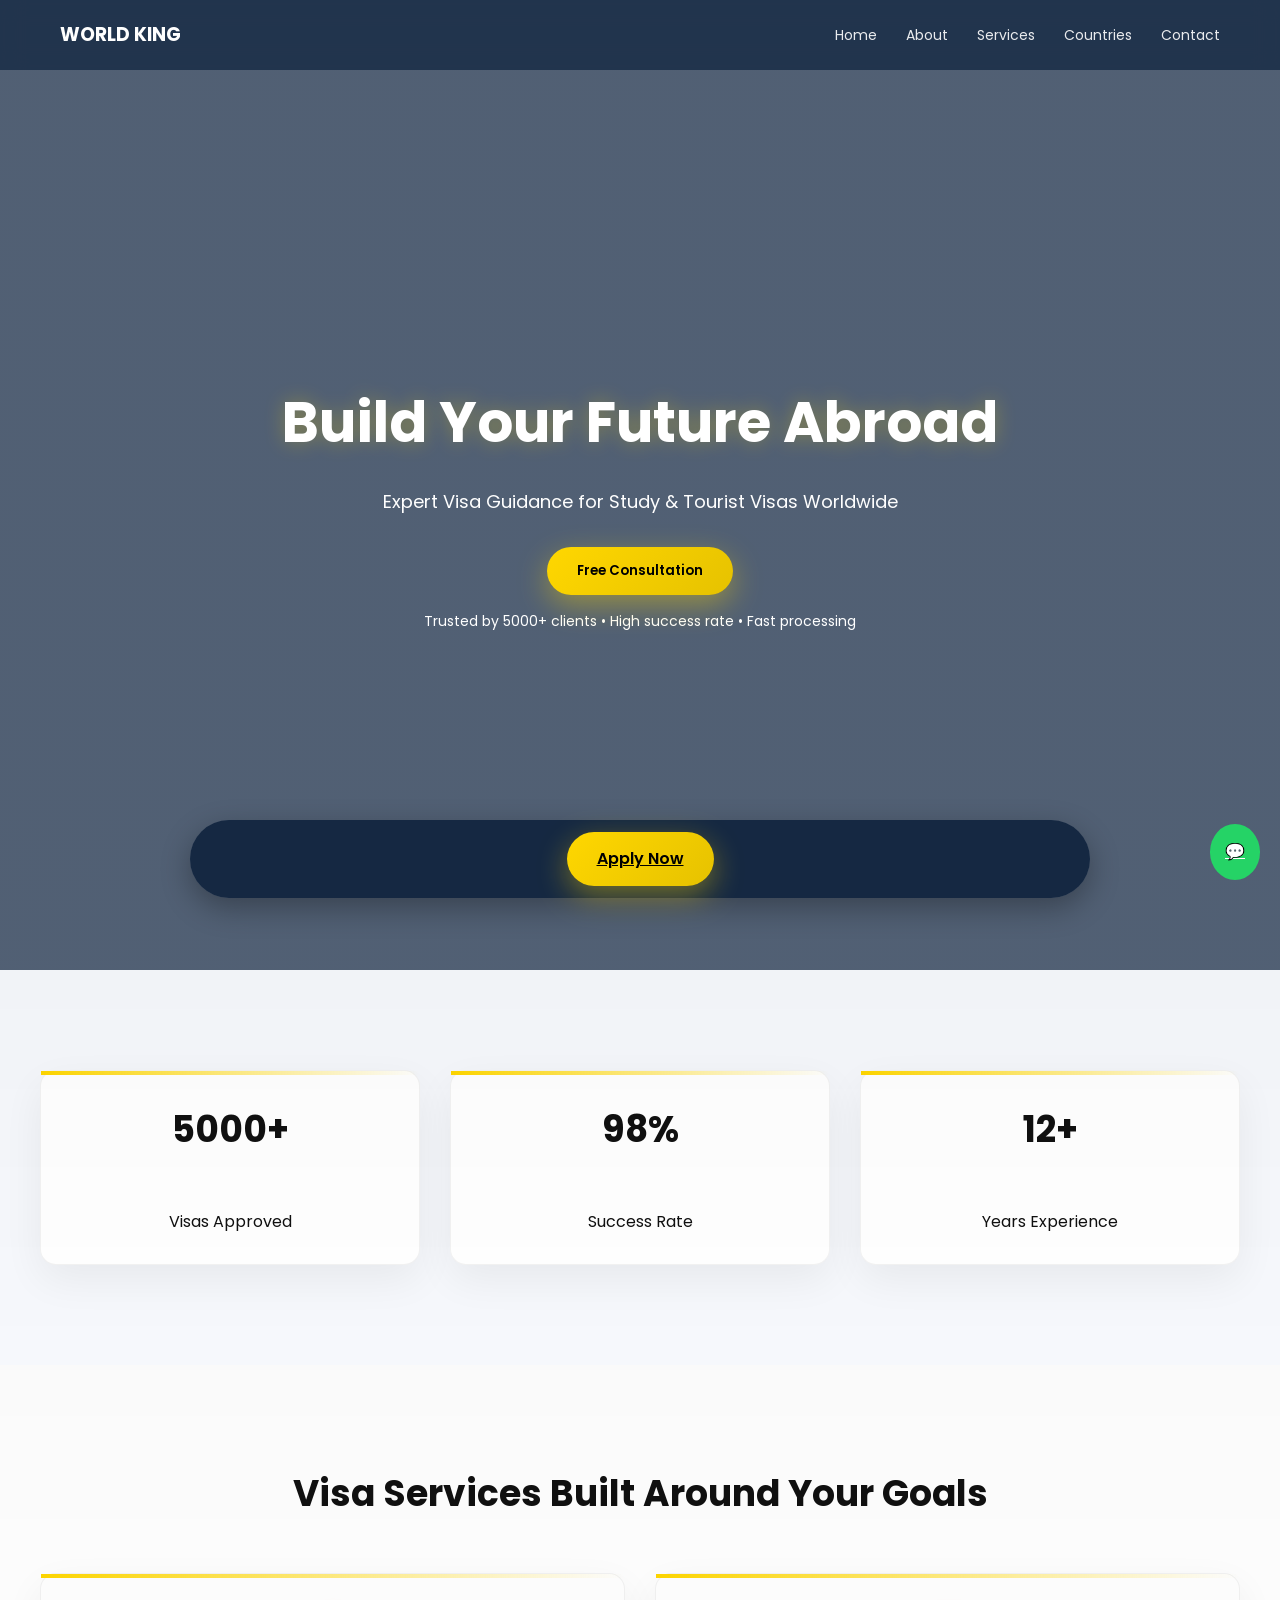
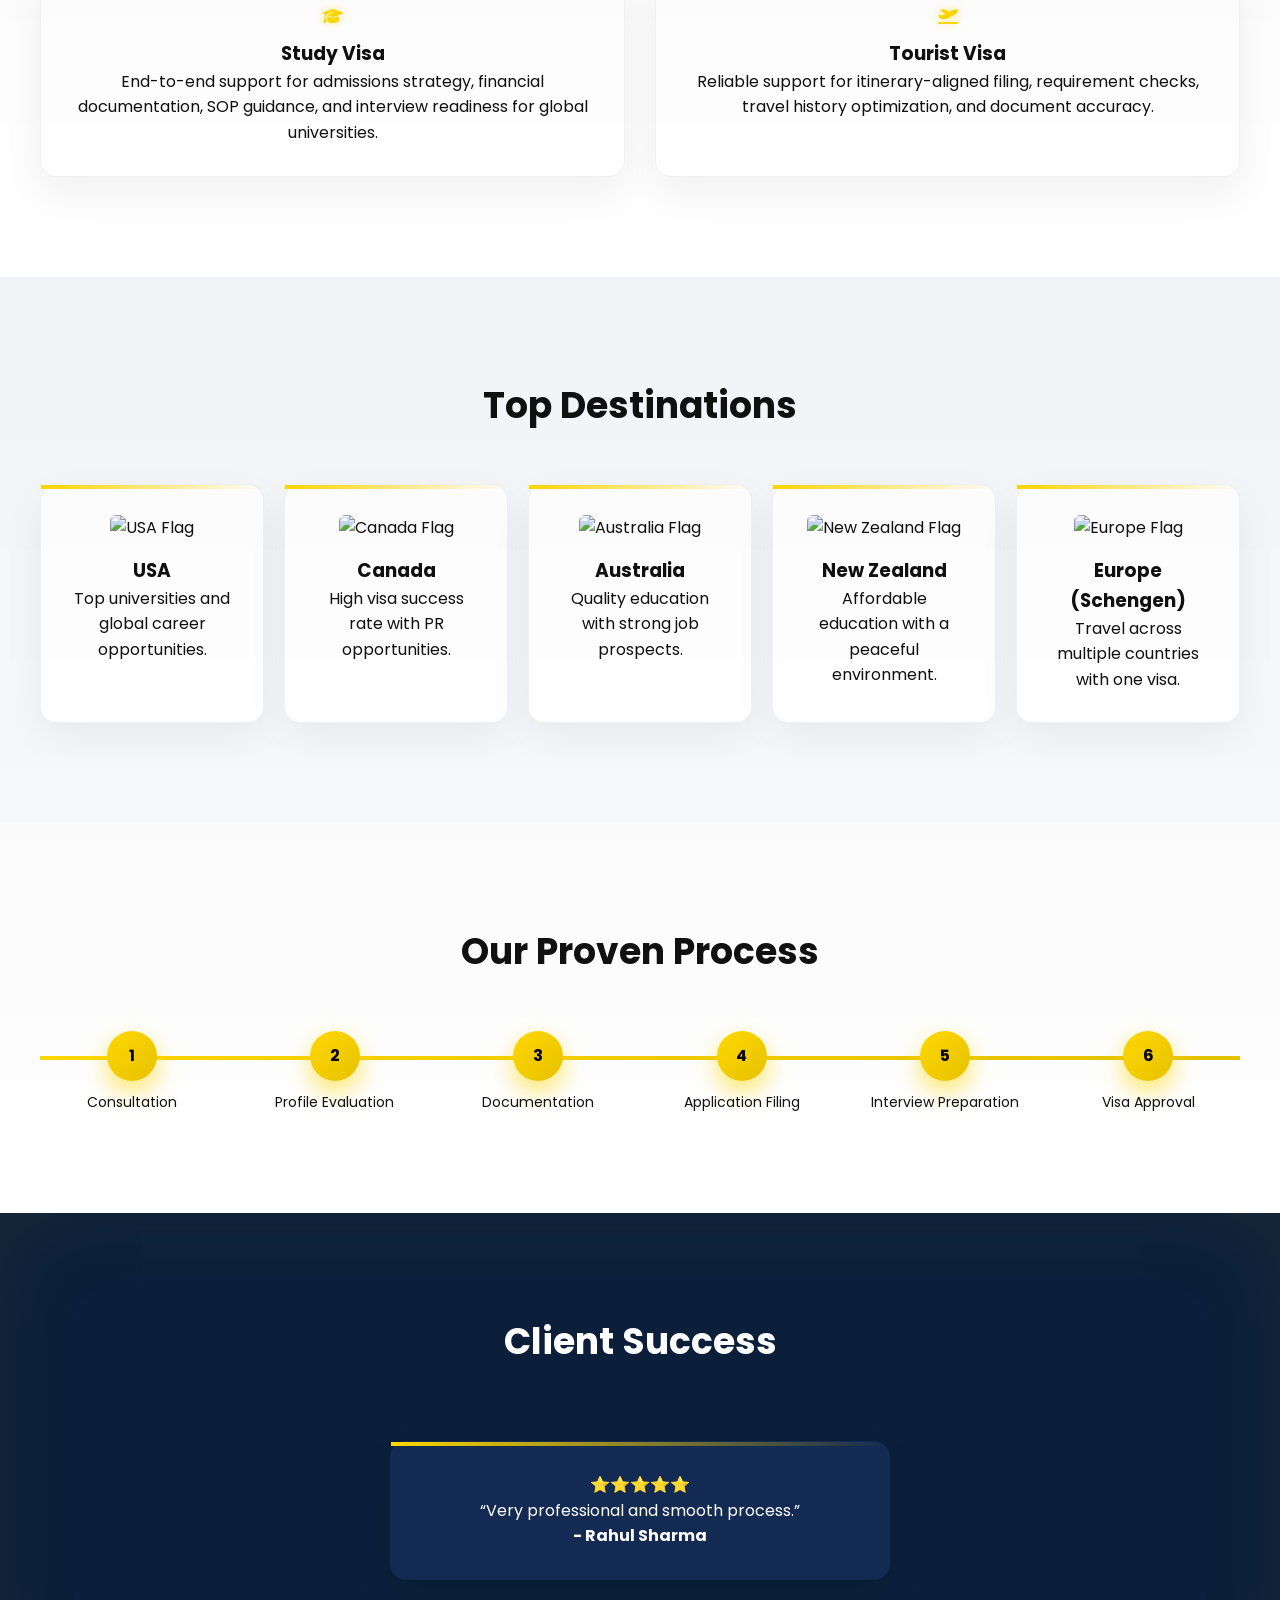
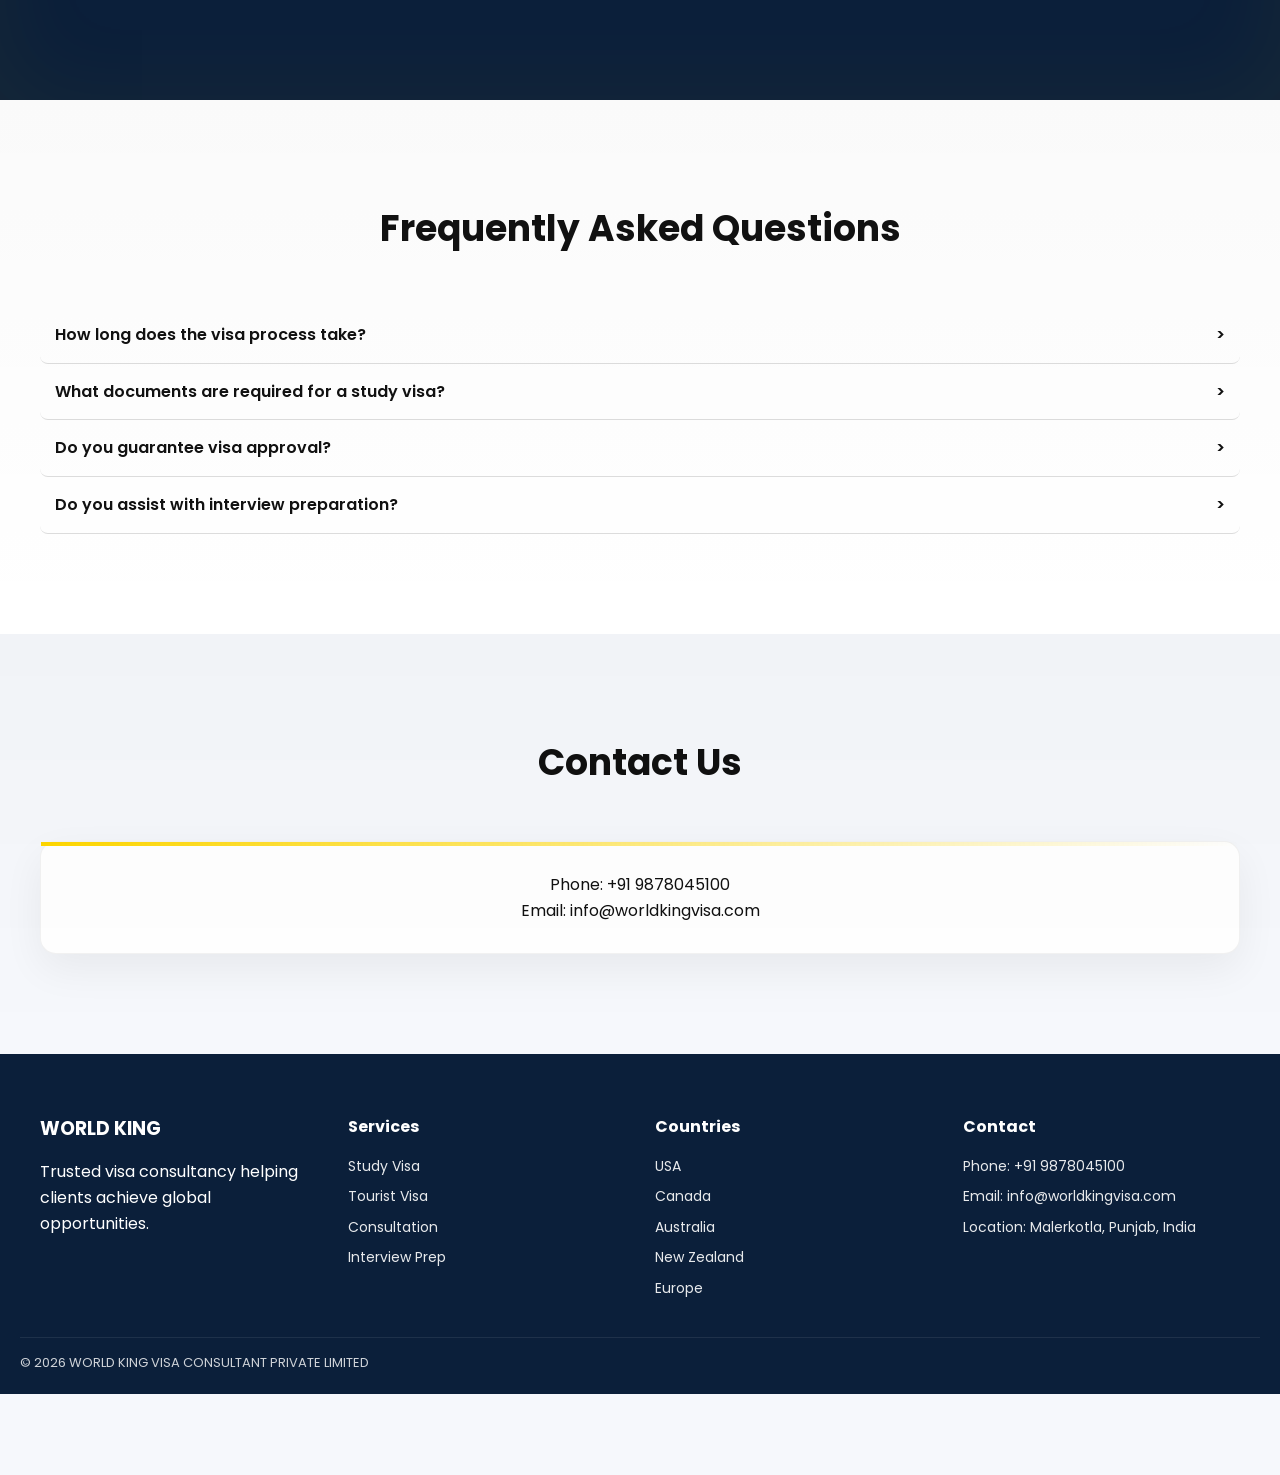
==== visa-website/index.html @ 7c124c4a "Add files via upload" ====
<!DOCTYPE html>
<html lang="en">
<head>
<meta charset="UTF-8">
<meta name="viewport" content="width=device-width, initial-scale=1.0">
<title>WORLD KING VISA CONSULTANT</title>

<link rel="stylesheet" href="css/style.css">

<link href="https://fonts.googleapis.com/css2?family=Poppins:wght@300;400;600;700&display=swap" rel="stylesheet">

<link rel="stylesheet" href="https://cdnjs.cloudflare.com/ajax/libs/font-awesome/6.5.0/css/all.min.css">

</head>

<body>
<div class="page-content">

<div id="navbar"></div>

<!-- HERO -->
<div class="hero">
<div class="container">

<h1>Build Your Future Abroad</h1>
<p>Expert Visa Guidance for Study & Tourist Visas Worldwide</p>

<a href="contact.html"><button class="btn">Free Consultation</button></a>

<p style="margin-top:15px;font-size:14px;opacity:0.8;">
Trusted by 5000+ clients • High success rate • Fast processing
</p>

</div>
</div>

<!-- STATS -->
<section>
<div class="container">
<div class="grid">

<div class="card fade-in">
<h2>5000+</h2>
<p>Visas Approved</p>
</div>

<div class="card fade-in">
<h2>98%</h2>
<p>Success Rate</p>
</div>

<div class="card fade-in">
<h2>12+</h2>
<p>Years Experience</p>
</div>

</div>
</div>
</section>

<!-- SERVICES -->
<section>
<div class="container">

<h2>Visa Services Built Around Your Goals</h2>

<div class="grid">

<div class="card fade-in">
<i class="fa-solid fa-graduation-cap"></i>
<h3>Study Visa</h3>
<p>End-to-end support for admissions strategy, financial documentation, SOP guidance, and interview readiness for global universities.</p>
</div>

<div class="card fade-in">
<i class="fa-solid fa-plane-departure"></i>
<h3>Tourist Visa</h3>
<p>Reliable support for itinerary-aligned filing, requirement checks, travel history optimization, and document accuracy.</p>
</div>

</div>

</div>
</section>


<!-- COUNTRIES -->
<section>
<div class="container">

<h2>Top Destinations</h2>

<div class="grid countries-grid">

<a href="#" class="card fade-in country-card">
<img src="https://flagcdn.com/w320/us.png" alt="USA Flag" class="flag">
<h3>USA</h3>
<p>Top universities and global career opportunities.</p>
</a>

<a href="#" class="card fade-in country-card">
<img src="https://flagcdn.com/w320/ca.png" alt="Canada Flag" class="flag">
<h3>Canada</h3>
<p>High visa success rate with PR opportunities.</p>
</a>

<a href="#" class="card fade-in country-card">
<img src="https://flagcdn.com/w320/au.png" alt="Australia Flag" class="flag">
<h3>Australia</h3>
<p>Quality education with strong job prospects.</p>
</a>

<a href="#" class="card fade-in country-card">
<img src="https://flagcdn.com/w320/nz.png" alt="New Zealand Flag" class="flag">
<h3>New Zealand</h3>
<p>Affordable education with a peaceful environment.</p>
</a>

<a href="#" class="card fade-in country-card">
<img src="https://flagcdn.com/w320/eu.png" alt="Europe Flag" class="flag">
<h3>Europe (Schengen)</h3>
<p>Travel across multiple countries with one visa.</p>
</a>

</div>

</div>

</div>
</section>

<!-- PROCESS -->
<section>
<div class="container">

<h2>Our Proven Process</h2>

<div class="process">

<div class="step fade-in">
<div class="circle">1</div>
<p>Consultation</p>
</div>

<div class="step fade-in">
<div class="circle">2</div>
<p>Profile Evaluation</p>
</div>

<div class="step fade-in">
<div class="circle">3</div>
<p>Documentation</p>
</div>

<div class="step fade-in">
<div class="circle">4</div>
<p>Application Filing</p>
</div>

<div class="step fade-in">
<div class="circle">5</div>
<p>Interview Preparation</p>
</div>

<div class="step fade-in">
<div class="circle">6</div>
<p>Visa Approval</p>
</div>

</div>

</div>
</section>

<!-- TESTIMONIAL -->
<section class="testimonial">
<div class="container">

<h2>Client Success</h2>

<div class="testimonial-slider">

<div class="slide">
<div class="card">
<p>⭐⭐⭐⭐⭐</p>
<p>“Got my Canada visa approved in 15 days.”</p>
<h4>- Aman Singh</h4>
</div>
</div>

<div class="slide">
<div class="card">
<p>⭐⭐⭐⭐⭐</p>
<p>“Very professional and smooth process.”</p>
<h4>- Rahul Sharma</h4>
</div>
</div>

<div class="slide">
<div class="card">
<p>⭐⭐⭐⭐⭐</p>
<p>“Highly recommended for student visas.”</p>
<h4>- Simran Kaur</h4>
</div>
</div>

<div class="slide">
<div class="card">
<p>⭐⭐⭐⭐⭐</p>
<p>“Quick service and great guidance.”</p>
<h4>- Harpreet Singh</h4>
</div>
</div>

<div class="slide">
<div class="card">
<p>⭐⭐⭐⭐⭐</p>
<p>“Got my Canada visa approved in 15 days.”</p>
<h4>- Aman Singh</h4>
</div>
</div>

</div>

</div>
</section>

<!-- FAQ -->
<section>
<div class="container">

<h2>Frequently Asked Questions</h2>

<div class="faq">

<div class="faq-item">
<h4 class="faq-question">How long does the visa process take? <span class="faq-icon">></span></h4>
<p class="faq-answer">Processing time depends on the country, typically between 2–6 weeks.</p>
</div>

<div class="faq-item">
<h4 class="faq-question">What documents are required for a study visa? <span class="faq-icon">></span> </h4>
<p class="faq-answer">Generally includes passport, academic documents, financial proof, and offer letter.</p>
</div>

<div class="faq-item">
<h4 class="faq-question">Do you guarantee visa approval? <span class="faq-icon">></span></h4>
<p class="faq-answer">Approval depends on embassy decisions, but we maximize your chances with expert guidance.</p>
</div>

<div class="faq-item">
<h4 class="faq-question">Do you assist with interview preparation? <span class="faq-icon">></span></h4>
<p class="faq-answer">Yes, we provide complete interview training and mock sessions.</p>
</div>

</div>

</div>
</section>

<!-- CONTACT -->
<section>
<div class="container">

<h2>Contact Us</h2>

<div class="card fade-in">
<p>Phone: +91 9878045100</p>
<p>Email: info@worldkingvisa.com</p>
</div>

</div>
</section>

</div>

<div id="footer"></div>

<!-- FIXED CTA -->
<div class="cta-bar">
<a href="contact.html" class="btn">Apply Now</a>
</div>

<!-- WHATSAPP -->
<a class="whatsapp" href="https://wa.me/919878045100">💬</a>

<!-- JS -->
<script src="js/script.js"></script>

</body>
</html>
---- visa-website/css/style.css ----
/* RESET */
*{margin:0;padding:0;box-sizing:border-box;font-family:'Poppins',sans-serif;}
body{background:#f6f8fc;color:#111;line-height:1.6;}

/* CONTAINER */
.container{
max-width:1200px;
margin:auto;
}

/* NAV */
nav{
position:fixed;width:100%;top:0;
display:flex;justify-content:space-between;align-items:center;
padding:20px 60px;
background:rgba(11,31,58,0.9);
backdrop-filter:blur(12px);
z-index:1000;
}
nav h3{color:#fff;font-weight:700;}
nav a{
color:#fff;margin-left:25px;text-decoration:none;
font-size:14px;opacity:0.9;
}
nav a:hover{opacity:1;color:gold;}

/* HERO */
.hero{
height:100vh;
background:linear-gradient(rgba(11,31,58,0.7),rgba(11,31,58,0.7)),
url('https://images.pexels.com/photos/32176066/pexels-photo-32176066.jpeg');
background-size:cover;background-position:center;
display:flex;align-items:center;justify-content:center;
text-align:center;color:#fff;padding:20px;
}
.hero h1{
font-size:56px;
font-weight:700;
margin-bottom:20px;
}
.hero p{
font-size:18px;
opacity:0.9;
margin-bottom:30px;
}

/* BUTTON */
.btn{
background:linear-gradient(135deg,#ffd700,#ffcc00);
color:#000;
padding:14px 32px;
border:none;border-radius:30px;
font-weight:600;
cursor:pointer;
transition:0.3s;
box-shadow:0 10px 30px rgba(255,215,0,0.4);
}
.btn:hover{
transform:translateY(-3px);
box-shadow:0 15px 40px rgba(255,215,0,0.6);
}

/* SECTION */
section{
width:100%;
padding:100px 20px;
}
h2{
font-size:36px;
margin-bottom:50px;
text-align:center;
}

/* GRID */
.grid{
display:grid;
grid-template-columns:repeat(auto-fit,minmax(260px,1fr));
gap:30px;
}

/* CARD */
.card{
background:#fff;
padding:30px;
border-radius:16px;
box-shadow:0 15px 40px rgba(0,0,0,0.06);
transition:0.4s;
text-align:center;
}
.card:hover{
transform:translateY(-10px);
box-shadow:0 25px 60px rgba(0,0,0,0.12);
}

/* ICONS */
.card i{
margin-bottom:15px;
}

/* FORM */
form{
max-width:500px;
margin:auto;
}
select,input,textarea{
width:100%;
padding:14px;
margin:10px 0;
border-radius:8px;
border:1px solid #ddd;
}

/* TESTIMONIAL */
.testimonial{
background:#0b1f3a;
color:#fff;
position:relative;
z-index:1;
}
.testimonial h2{color:#fff;}
.testimonial .card{
background:#132b52;
color:#fff;
}


/* WHATSAPP */
.whatsapp{
position:fixed;
bottom:20px;right:20px;
background:#25D366;
color:#fff;
padding:15px;
border-radius:50%;
z-index:99999;
}

/* BODY SPACING FIX */
body{
padding-top:70px;
padding-bottom:81px; /* increase this */
}

/* MOBILE */
@media(max-width:768px){
.hero h1{font-size:34px;}
nav{padding:15px;}
}

.card{
border:1px solid rgba(0,0,0,0.05);
}

/* GOLD ACCENT SYSTEM */
:root{
--gold:#FFD700;
--gold-dark:#e6c200;
}

/* NAV HOVER UNDERLINE */
nav a{
position:relative;
}
nav a::after{
content:'';
position:absolute;
width:0;height:2px;
background:var(--gold);
left:0;bottom:-5px;
transition:0.3s;
}
nav a:hover::after{
width:100%;
}

/* HERO GLOW EFFECT */
.hero h1{
text-shadow:0 0 20px rgba(255,215,0,0.3);
}

.hero{
position:relative;
z-index:1;
}

/* BUTTON UPGRADE */
.btn{
background:linear-gradient(135deg,var(--gold),var(--gold-dark));
color:#000;
position:relative;
overflow:hidden;
}

.btn::after{
content:'';
position:absolute;
top:0;left:-100%;
width:100%;height:100%;
background:rgba(255,255,255,0.3);
transition:0.5s;
}

.btn:hover::after{
left:100%;
}

/* CARD GOLD STRIP */
.card::before{
content:'';
position:absolute;
top:0;left:0;
width:100%;height:4px;
background:linear-gradient(90deg,var(--gold),transparent);
}

/* ICON GLOW */
.card i{
color:var(--gold);
text-shadow:0 0 10px rgba(255,215,0,0.5);
}

/* SECTION HOVER DEPTH */
.card:hover{
transform:translateY(-12px) scale(1.02);
}

/* TESTIMONIAL GLOW */
.testimonial{
box-shadow:inset 0 0 100px rgba(255,215,0,0.05);
}


/* BASE ANIMATION */
.fade-in{
opacity:0;
transform:translateY(40px);
transition:all 0.8s cubic-bezier(0.22,1,0.36,1);
}

.fade-in.show{
opacity:1;
transform:translateY(0);
}

/* STAGGER DELAYS */
.fade-in:nth-child(1){transition-delay:0.1s;}
.fade-in:nth-child(2){transition-delay:0.2s;}
.fade-in:nth-child(3){transition-delay:0.3s;}
.fade-in:nth-child(4){transition-delay:0.4s;}
.fade-in:nth-child(5){transition-delay:0.5s;}

/* CARD MICRO ANIMATION */
.card{
transform-style:preserve-3d;
}

.card:hover{
transform:translateY(-12px) scale(1.03) rotateX(2deg);
}



/* BUTTON MICRO INTERACTION */
.btn{
background:linear-gradient(135deg,#FFD700,#e6c200);
color:#000;
padding:14px 30px;
border:none;
border-radius:30px;
font-weight:600;
cursor:pointer;
transition:all 0.3s ease;
display:inline-block;
position:relative;
overflow:hidden; /* IMPORTANT */
z-index:1;
}

/* FIXED SHINE EFFECT */
.btn::after{
content:'';
position:absolute;
top:0;
left:-100%;
width:100%;
height:100%;
background:rgba(255,255,255,0.25);
transition:0.5s;
z-index:0; /* stays behind text */
}

.btn:hover::after{
left:100%;
}

.btn{
position:relative;
z-index:2;
}

div[style*="position:fixed"]{
overflow:hidden;
}
/* HERO TEXT ENTRY */
.hero h1{
animation:heroFade 1s ease forwards;
}

.hero p{
animation:heroFade 1.3s ease forwards;
}

@keyframes heroFade{
from{
opacity:0;
transform:translateY(30px);
}
to{
opacity:1;
transform:translateY(0);
}
}

/* PROCESS TIMELINE */
.process{
display:grid;
grid-template-columns:repeat(auto-fit,minmax(140px,1fr));
gap:20px;
justify-items:center;
position:relative;
margin-top:50px;
}

/* LINE */
.process::before{
content:'';
position:absolute;
top:25px;
left:5%;
width:90%;
height:4px;
background:#ddd;
z-index:0;
}

/* STEP */
.step{
position:relative;
text-align:center;
flex:1;
z-index:1;
}

/* CIRCLE */
.circle{
width:50px;
height:50px;
background:linear-gradient(135deg,#FFD700,#e6c200);
border-radius:50%;
display:flex;
align-items:center;
justify-content:center;
font-weight:bold;
margin:0 auto 10px;
color:#000;
box-shadow:0 5px 15px rgba(255,215,0,0.4);
}

/* TEXT */
.step p{
font-size:14px;
}

/* MOBILE */
@media(max-width:768px){
.process{
flex-direction:column;
}
.process::before{
display:none;
}
.step{
margin-bottom:20px;
}
}

.circle:hover{
transform:scale(1.1);
box-shadow:0 10px 25px rgba(255,215,0,0.6);
}

/* PROCESS PROGRESS LINE */
.process::before{
content:'';
position:absolute;
top:25px;
left:0;
width:0%; /* starts from 0 */
height:4px;
background:linear-gradient(90deg,#FFD700,#e6c200);
z-index:0;
transition:width 1.5s ease;
}

/* WHEN ACTIVE */
.process.active::before{
width:100%;
}

/* STEP APPEAR DELAY */
.step{
opacity:0;
transform:translateY(30px);
transition:all 0.6s ease;
}

.step.show{
opacity:1;
transform:translateY(0);
}

.step.show .circle{
box-shadow:0 10px 25px rgba(255,215,0,0.6);
}

/* DEFAULT NAV */
nav{
transition:all 0.3s ease;
}

/* SCROLLED NAV */
nav.scrolled{
background:rgba(11,31,58,0.95);
backdrop-filter:blur(12px);
padding:10px 60px; /* shrink */
box-shadow:0 5px 20px rgba(0,0,0,0.2);
}

/* LOGO SHRINK */
nav h3{
transition:0.3s;
}

nav.scrolled h3{
font-size:16px;
}

nav a:hover{
color:#FFD700;
}

@media(max-width:768px){
.hero{
background-attachment:scroll;
}
}

/* SECTION DEPTH */
section{
position:relative;
z-index:1;
}

/* LIGHT BACKGROUND VARIATION */
section:nth-child(even){
background:#ffffff;
}

section:nth-child(odd){
background:#f6f8fc;
}

section:not(.testimonial)::after{
content:'';
position:absolute;
top:0;left:0;
width:100%;height:100%;
background:linear-gradient(to bottom,rgba(0,0,0,0.02),transparent);
pointer-events:none;
}

/* REMOVE OVERLAY FROM TESTIMONIAL COMPLETELY */
.testimonial::after{
display:none !important;
}

.testimonial{
background:#0b1f3a !important;
color:#fff;
}

/* SLIDER CONTAINER */
.testimonial-slider{
display:flex;
overflow:hidden;
position:relative;
}

/* EACH SLIDE */
.slide{
min-width:100%;
transition:0.8s cubic-bezier(0.22,1,0.36,1);
padding:20px;
}

/* CARD CENTER */
.slide .card{
max-width:500px;
margin:auto;
}

.cta-bar{
position:fixed;
bottom:2px;
left:50%;
transform:translateX(-50%);
width:90%;
max-width:900px;

background:rgba(11,31,58,0.85);
backdrop-filter:blur(12px);

padding:12px 20px;
border-radius:50px;

display:flex;
justify-content:center;
align-items:center;

box-shadow:0 10px 30px rgba(0,0,0,0.3);

z-index:99999;
}

.cta-bar .btn{
margin:0;
}

.cta-bar:hover{
transform:translateX(-50%) scale(1.02);
}

/* FAQ */
.faq-item{
border-bottom:1px solid #ddd;
padding:15px 0;
cursor:pointer;
}

.faq-question{
display:flex;
justify-content:space-between;
align-items:center;
font-size:16px;
}

.faq-answer{
max-height:0;
overflow:hidden;
transition:all 0.4s ease;
opacity:0;
}

/* ACTIVE */
.faq-item.active .faq-answer{
max-height:200px;
opacity:1;
margin-top:10px;
}

.faq-item.active .faq-icon{
transform:rotate(90deg);
}

/* FAQ HOVER EFFECT */
.faq-item{
transition:all 0.3s ease;
border-radius:8px;
padding:15px;
}

.faq-item:hover{
background:#f5f7fb;
transform:translateX(5px);
}

/* ACTIVE STATE */
.faq-item.active{
background:#eef3ff;
border-left:4px solid #FFD700;
}

/* QUESTION TEXT */
.faq-question{
font-weight:600;
}

/* FOOTER */
footer{
background:#0b1f3a;
color:#fff;
padding:60px 20px 20px;
}

.footer-grid{
display:grid;
grid-template-columns:repeat(auto-fit,minmax(200px,1fr));
gap:30px;
}

footer h3, footer h4{
margin-bottom:15px;
}

footer ul{
list-style:none;
padding:0;
}

footer ul li{
margin-bottom:8px;
font-size:14px;
opacity:0.9;
}

footer ul li:hover{
color:#FFD700;
cursor:pointer;
}

/* BOTTOM */
.footer-bottom{
text-align:left;
margin-top:30px;
border-top:1px solid rgba(255,255,255,0.1);
padding-top:15px;
font-size:13px;
opacity:0.8;
}

/* FOOTER REVEAL EFFECT */
footer{
position:relative;
width:100%;
z-index:1;
}

/* CONTENT ABOVE FOOTER */
.page-content{
position:relative;
z-index:2;
background:#f6f8fc;
}

.offer-grid{
grid-template-columns:repeat(3,1fr);
gap:20px;
}

.countries-grid{
grid-template-columns:repeat(5,1fr);
gap:20px;
}

/* FLAG IMAGE */
.flag{
width:100%;
height:120px;
border-radius:6px;
margin-bottom:15px;
}

/* CENTER ALIGN */
.country-card{
text-align:center;
}

.country-card:hover .flag{
transform:scale(1.1);
transition:0.3s;
}

/* REMOVE LINK STYLING FROM CARDS */
.country-card{
text-decoration:none;
color:inherit;
}

.country-card h3,
.country-card p{
color:inherit;
text-decoration:none;
}

.country-card:hover{
color:#FFD700;
}
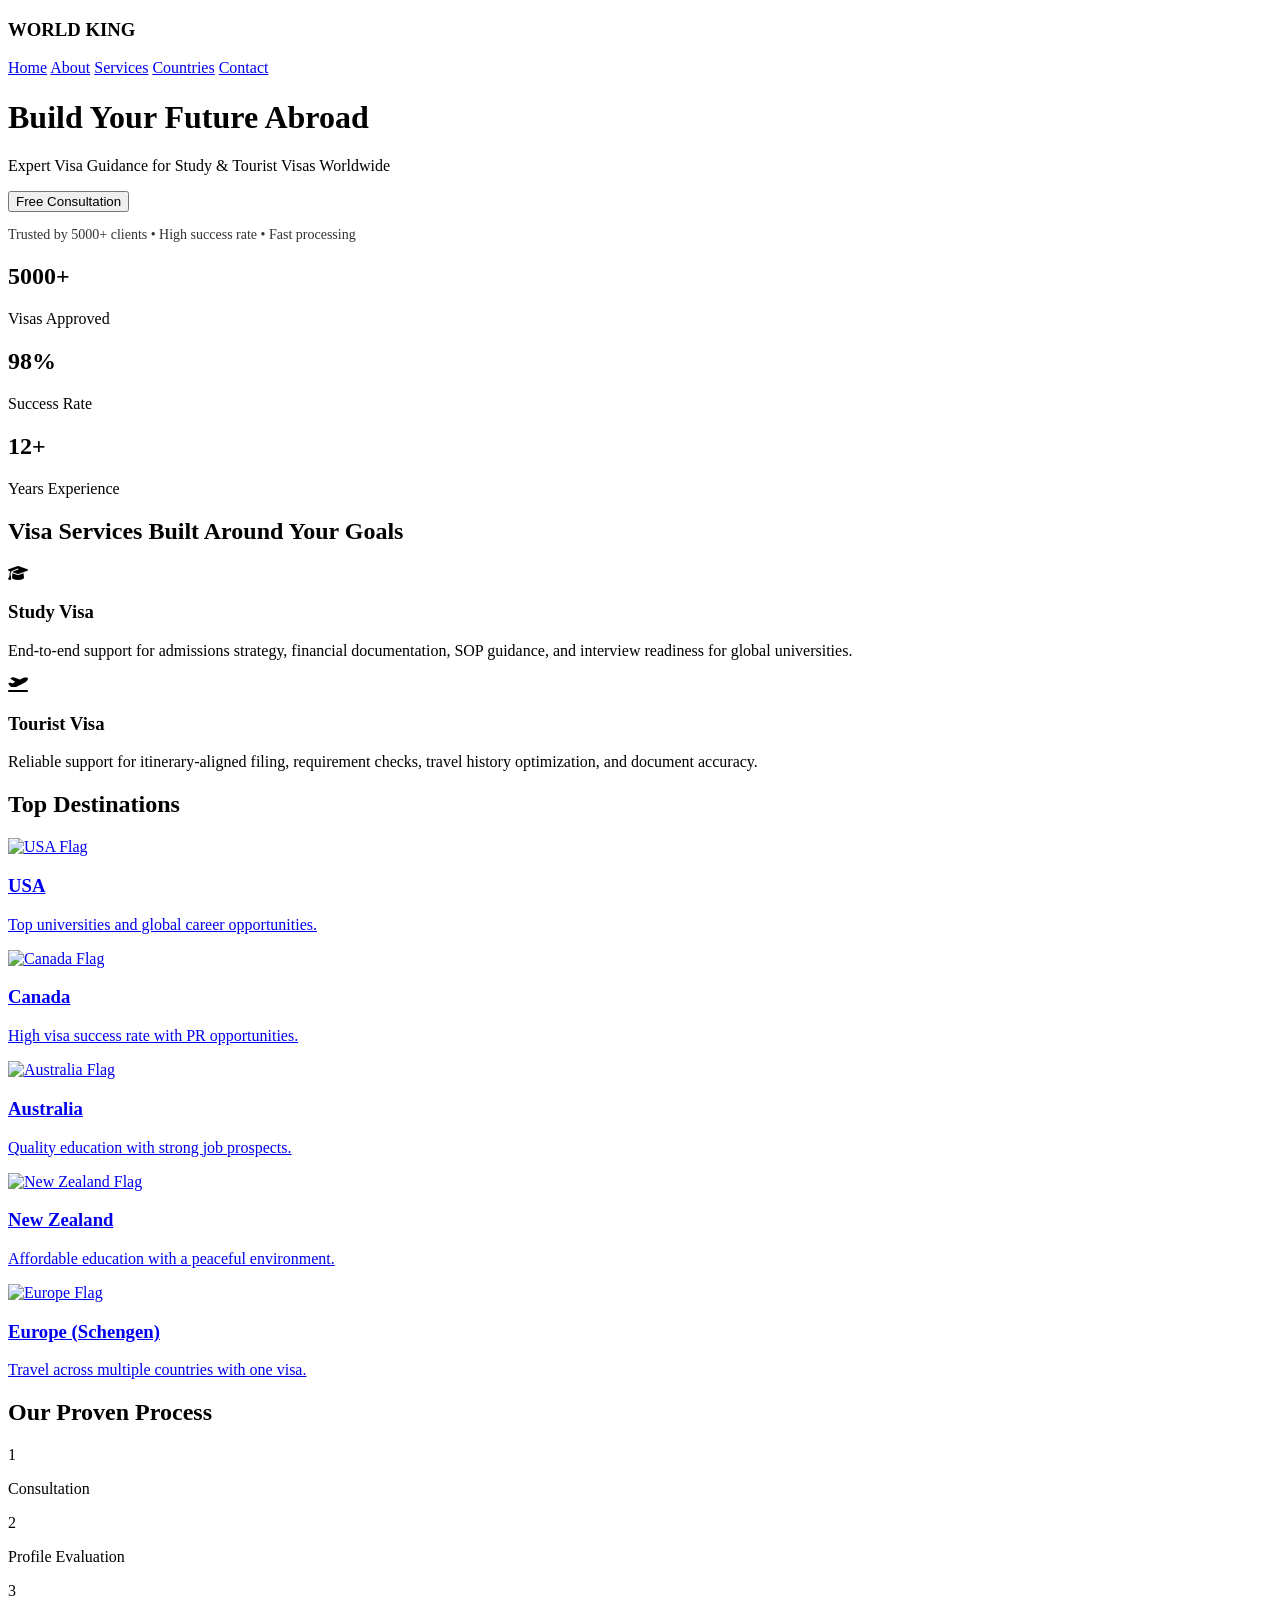
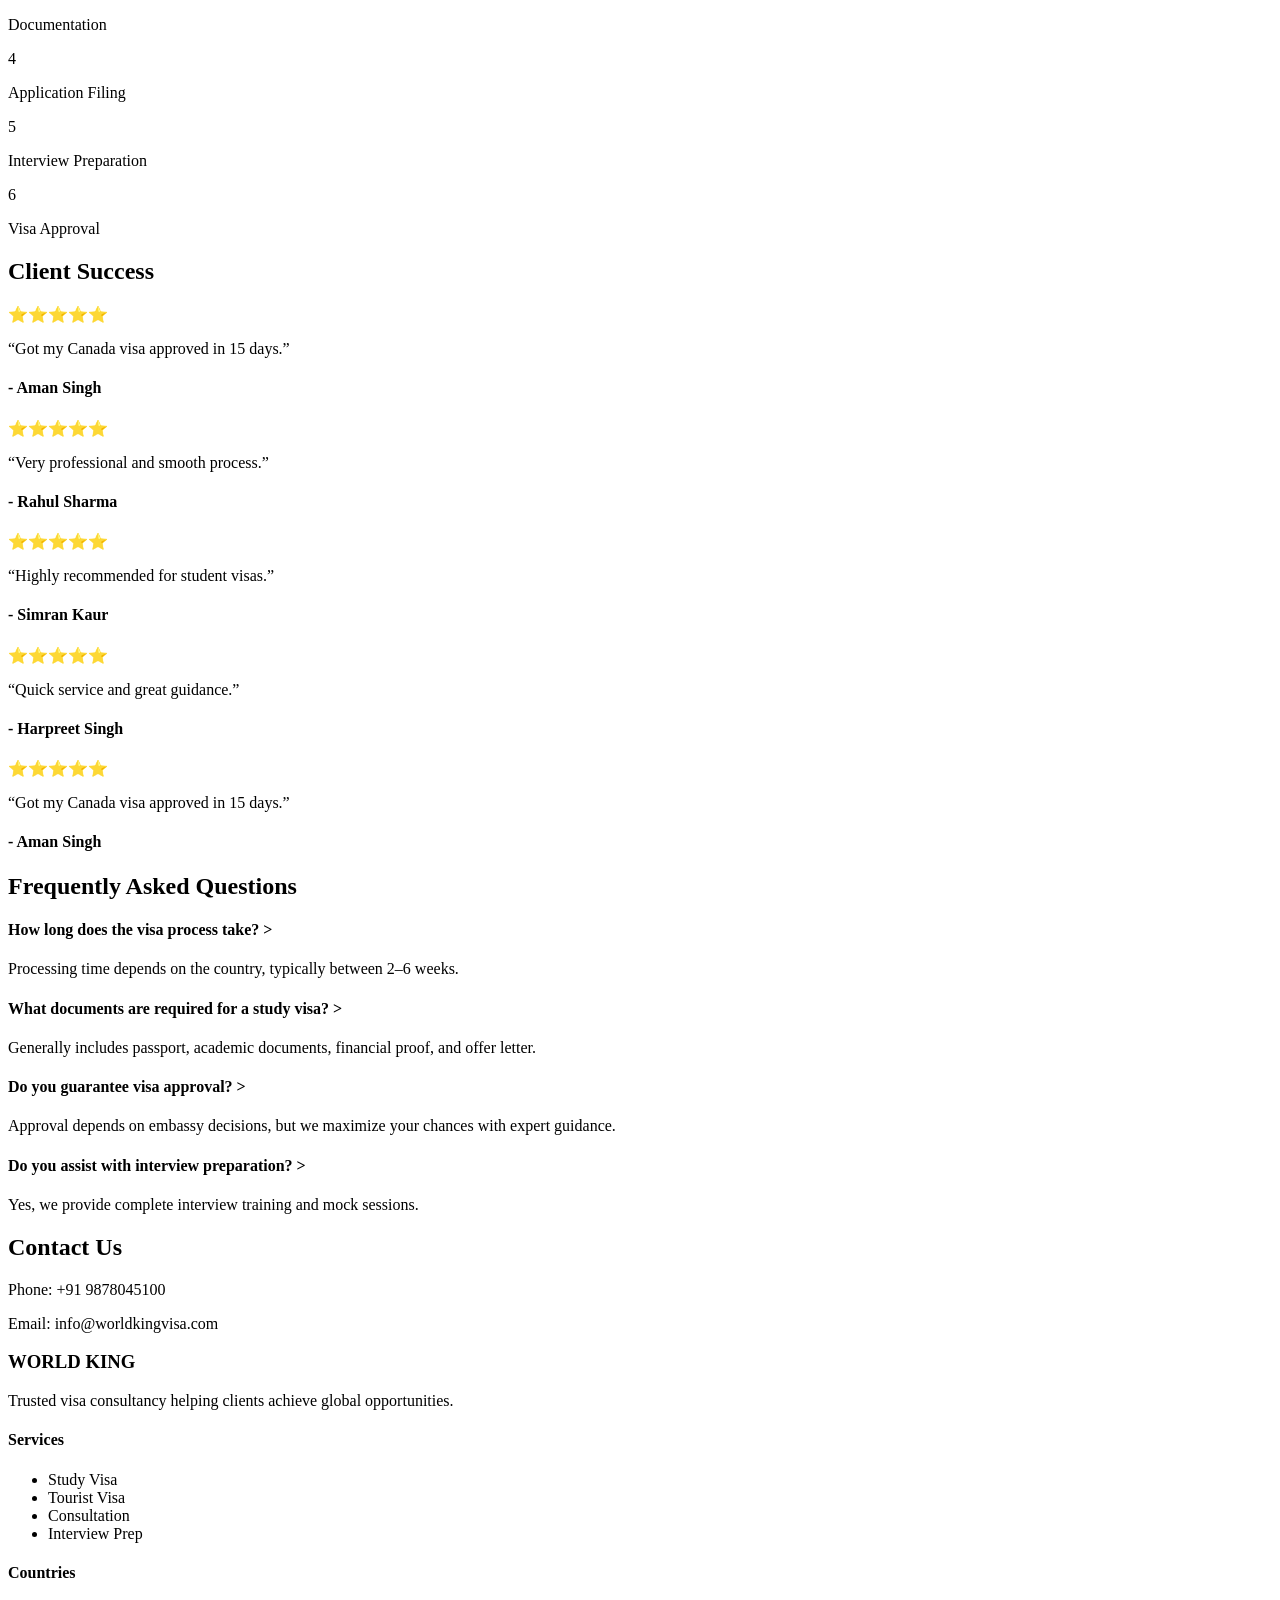
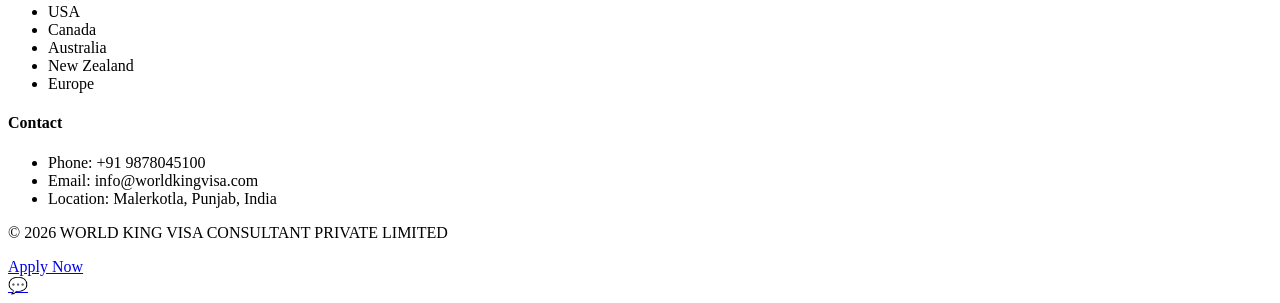
==== commit cfaf59c6: "Update index.html" ====
--- a/visa-website/index.html
+++ b/visa-website/index.html
@@ -5,7 +5,7 @@
 <meta name="viewport" content="width=device-width, initial-scale=1.0">
 <title>WORLD KING VISA CONSULTANT</title>
 
-<link rel="stylesheet" href="css/style.css">
+<link rel="stylesheet" href="style.css">
 
 <link href="https://fonts.googleapis.com/css2?family=Poppins:wght@300;400;600;700&display=swap" rel="stylesheet">
 
@@ -288,4 +288,4 @@
 <script src="js/script.js"></script>
 
 </body>
-</html>+</html>
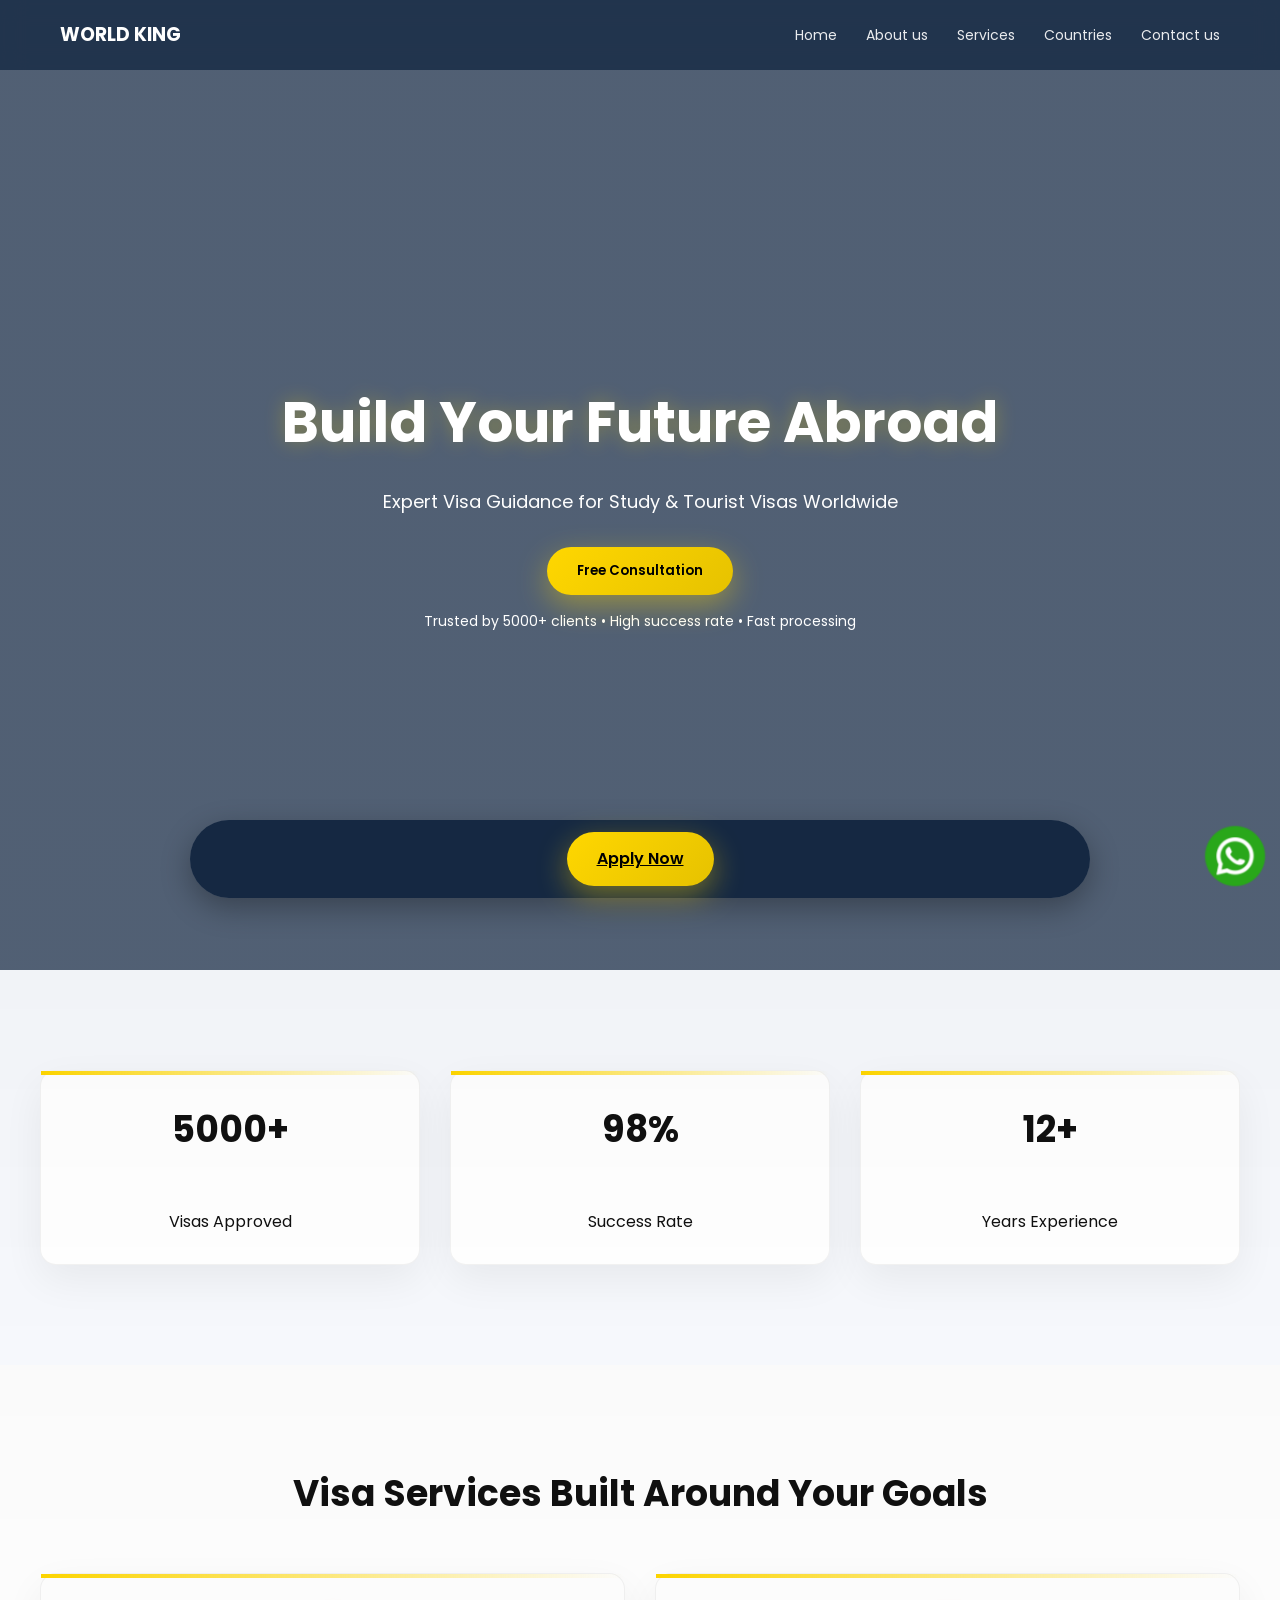
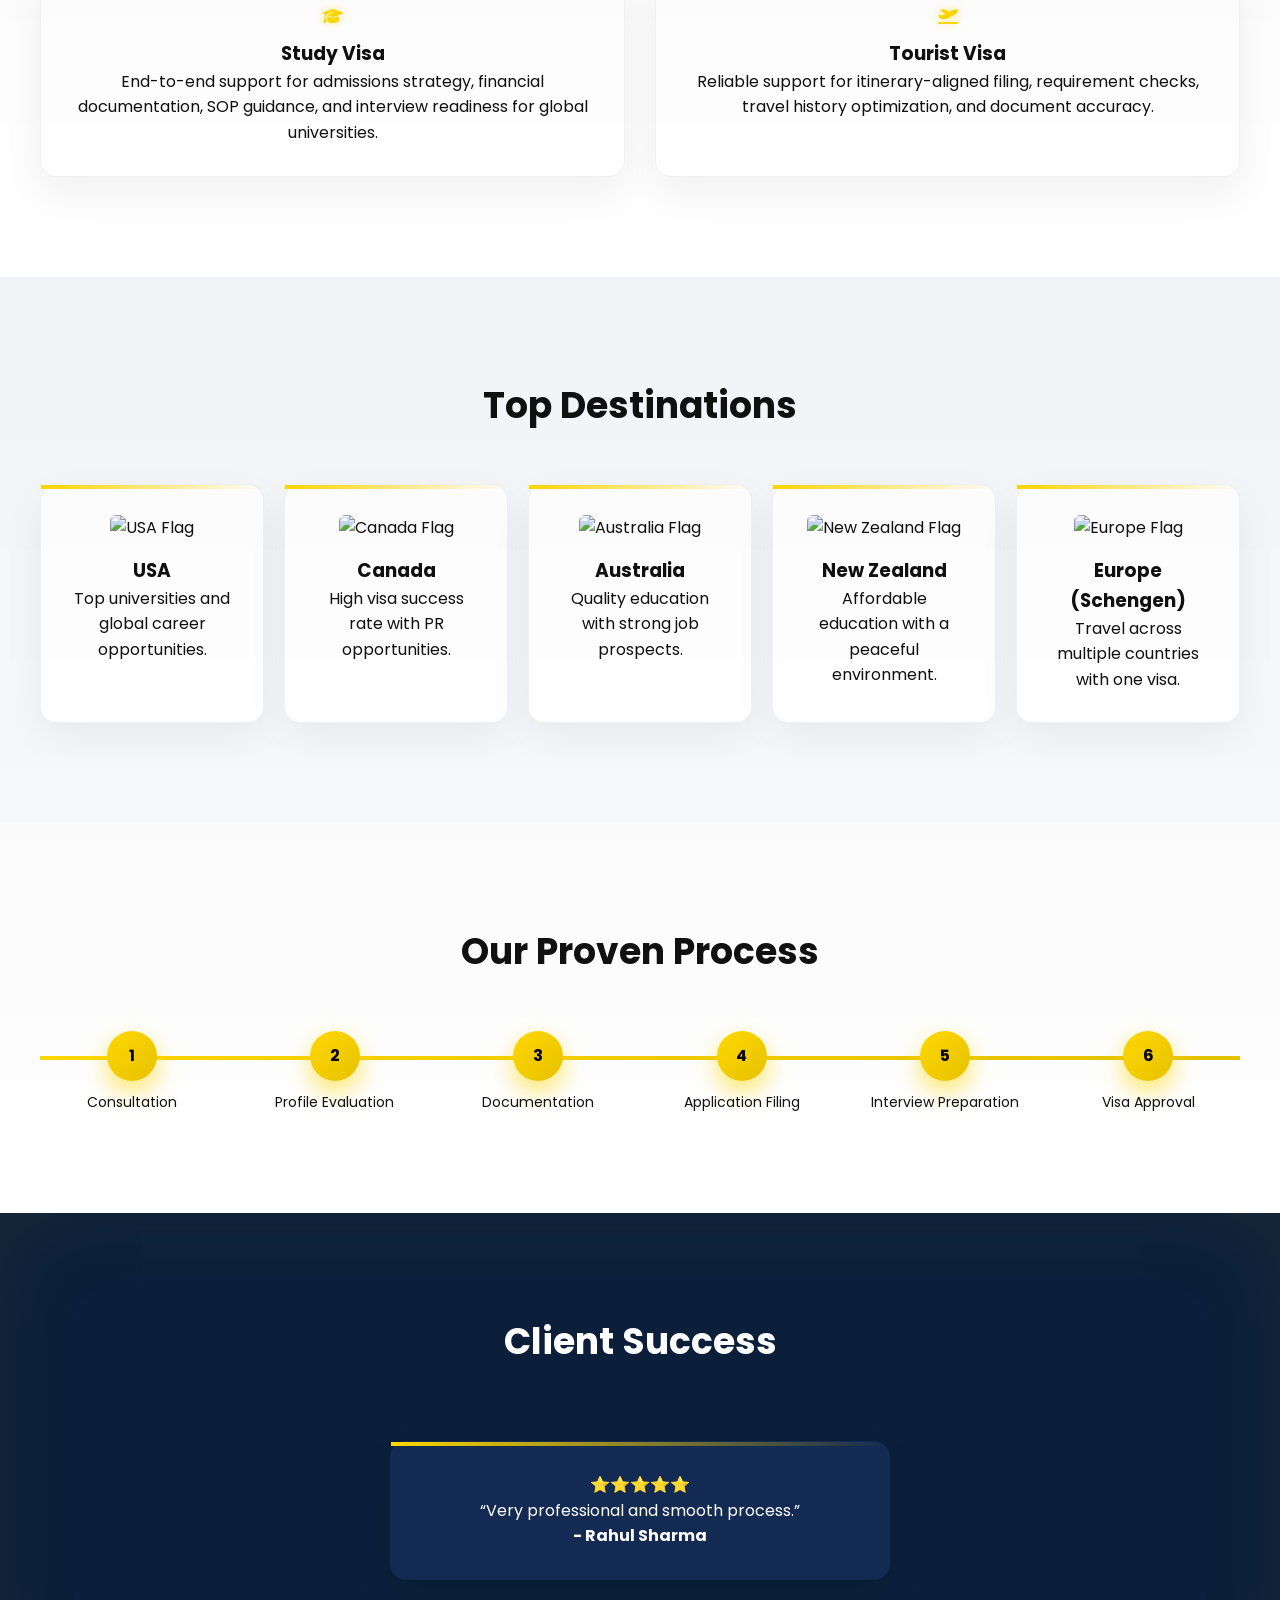
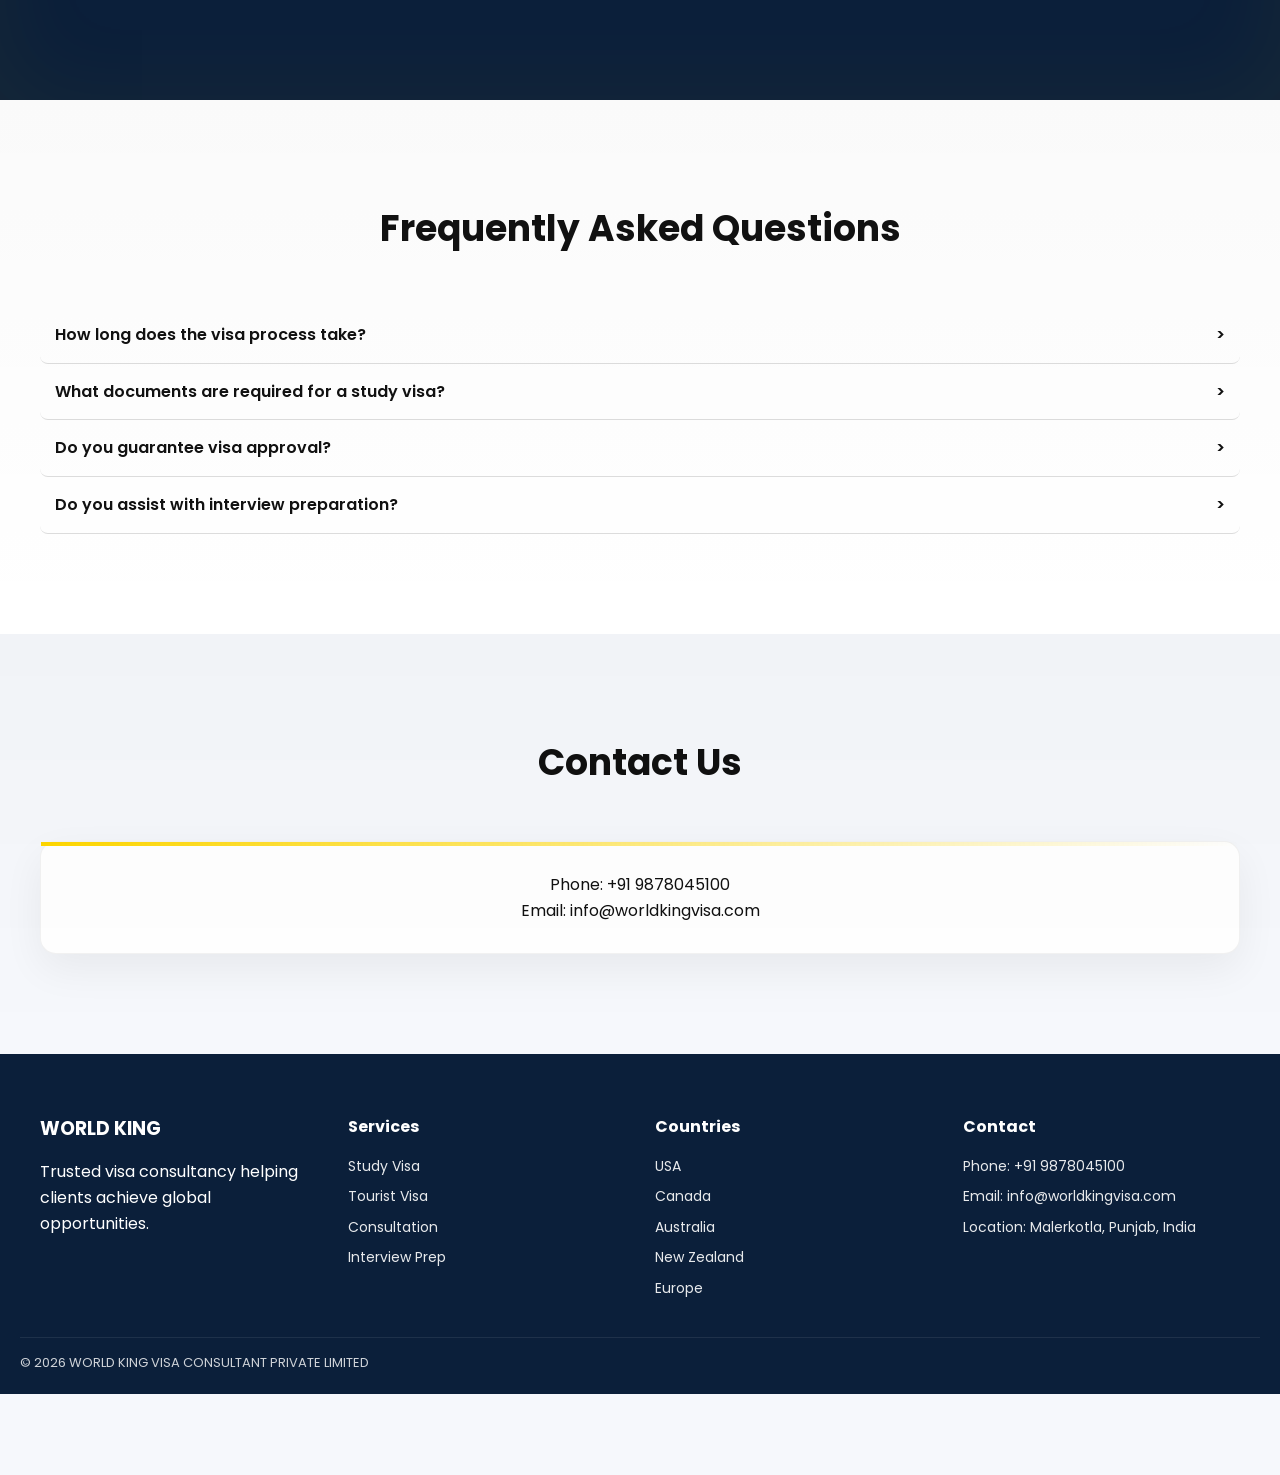
==== commit 0f7c872e: "Add files via upload" ====
--- a/visa-website/index.html
+++ b/visa-website/index.html
@@ -3,9 +3,9 @@
 <head>
 <meta charset="UTF-8">
 <meta name="viewport" content="width=device-width, initial-scale=1.0">
-<title>WORLD KING VISA CONSULTANT</title>
-
-<link rel="stylesheet" href="style.css">
+<title>WORLD KING</title>
+
+<link rel="stylesheet" href="css/style.css">
 
 <link href="https://fonts.googleapis.com/css2?family=Poppins:wght@300;400;600;700&display=swap" rel="stylesheet">
 
@@ -282,10 +282,10 @@
 </div>
 
 <!-- WHATSAPP -->
-<a class="whatsapp" href="https://wa.me/919878045100">💬</a>
+<a class="whatsapp" href="https://wa.me/919878045100"><img src="whatsapp.png" width="60"></a>
 
 <!-- JS -->
 <script src="js/script.js"></script>
 
 </body>
-</html>
+</html>
--- a/visa-website/css/style.css
+++ b/visa-website/css/style.css
@@ -0,0 +1,695 @@
+/* RESET */
+*{margin:0;padding:0;box-sizing:border-box;font-family:'Poppins',sans-serif;}
+body{background:#f6f8fc;color:#111;line-height:1.6;}
+
+/* CONTAINER */
+.container{
+max-width:1200px;
+margin:auto;
+}
+
+/* NAV */
+nav{
+position:fixed;width:100%;top:0;
+display:flex;justify-content:space-between;align-items:center;
+padding:20px 60px;
+background:rgba(11,31,58,0.9);
+backdrop-filter:blur(12px);
+z-index:1000;
+}
+nav h3{color:#fff;font-weight:700;}
+nav a{
+color:#fff;margin-left:25px;text-decoration:none;
+font-size:14px;opacity:0.9;
+}
+nav a:hover{opacity:1;color:gold;}
+
+/* HERO */
+.hero{
+height:100vh;
+background:linear-gradient(rgba(11,31,58,0.7),rgba(11,31,58,0.7)),
+url('https://images.pexels.com/photos/32176066/pexels-photo-32176066.jpeg');
+background-size:cover;background-position:center;
+display:flex;align-items:center;justify-content:center;
+text-align:center;color:#fff;padding:20px;
+}
+.hero h1{
+font-size:56px;
+font-weight:700;
+margin-bottom:20px;
+}
+.hero p{
+font-size:18px;
+opacity:0.9;
+margin-bottom:30px;
+}
+
+/* BUTTON */
+.btn{
+background:linear-gradient(135deg,#ffd700,#ffcc00);
+color:#000;
+padding:14px 32px;
+border:none;border-radius:30px;
+font-weight:600;
+cursor:pointer;
+transition:0.3s;
+box-shadow:0 10px 30px rgba(255,215,0,0.4);
+}
+.btn:hover{
+transform:translateY(-3px);
+box-shadow:0 15px 40px rgba(255,215,0,0.6);
+}
+
+/* SECTION */
+section{
+width:100%;
+padding:100px 20px;
+}
+h2{
+font-size:36px;
+margin-bottom:50px;
+text-align:center;
+}
+
+/* GRID */
+.grid{
+display:grid;
+grid-template-columns:repeat(auto-fit,minmax(260px,1fr));
+gap:30px;
+}
+
+/* CARD */
+.card{
+background:#fff;
+padding:30px;
+border-radius:16px;
+box-shadow:0 15px 40px rgba(0,0,0,0.06);
+transition:0.4s;
+text-align:center;
+}
+.card:hover{
+transform:translateY(-10px);
+box-shadow:0 25px 60px rgba(0,0,0,0.12);
+}
+
+/* ICONS */
+.card i{
+margin-bottom:15px;
+}
+
+/* FORM */
+form{
+max-width:500px;
+margin:auto;
+}
+select,input,textarea{
+width:100%;
+padding:14px;
+margin:10px 0;
+border-radius:8px;
+border:1px solid #ddd;
+}
+
+/* TESTIMONIAL */
+.testimonial{
+background:#0b1f3a;
+color:#fff;
+position:relative;
+z-index:1;
+}
+.testimonial h2{color:#fff;}
+.testimonial .card{
+background:#132b52;
+color:#fff;
+}
+
+
+/* WHATSAPP */
+.whatsapp{
+position:fixed;
+bottom: 1px;right:10px;
+padding:5px;
+border-radius:50%;
+z-index:99999;
+}
+
+/* BODY SPACING FIX */
+body{
+padding-top:70px;
+padding-bottom:81px; /* increase this */
+}
+
+/* MOBILE */
+@media(max-width:768px){
+.hero h1{font-size:34px;}
+nav{padding:15px;}
+}
+
+.card{
+border:1px solid rgba(0,0,0,0.05);
+}
+
+/* GOLD ACCENT SYSTEM */
+:root{
+--gold:#FFD700;
+--gold-dark:#e6c200;
+}
+
+/* NAV HOVER UNDERLINE */
+nav a{
+position:relative;
+}
+nav a::after{
+content:'';
+position:absolute;
+width:0;height:2px;
+background:var(--gold);
+left:0;bottom:-5px;
+transition:0.3s;
+}
+nav a:hover::after{
+width:100%;
+}
+
+/* HERO GLOW EFFECT */
+.hero h1{
+text-shadow:0 0 20px rgba(255,215,0,0.3);
+}
+
+.hero{
+position:relative;
+z-index:1;
+}
+
+/* BUTTON UPGRADE */
+.btn{
+background:linear-gradient(135deg,var(--gold),var(--gold-dark));
+color:#000;
+position:relative;
+overflow:hidden;
+}
+
+.btn::after{
+content:'';
+position:absolute;
+top:0;left:-100%;
+width:100%;height:100%;
+background:rgba(255,255,255,0.3);
+transition:0.5s;
+}
+
+.btn:hover::after{
+left:100%;
+}
+
+/* CARD GOLD STRIP */
+.card::before{
+content:'';
+position:absolute;
+top:0;left:0;
+width:100%;height:4px;
+background:linear-gradient(90deg,var(--gold),transparent);
+}
+
+/* ICON GLOW */
+.card i{
+color:var(--gold);
+text-shadow:0 0 10px rgba(255,215,0,0.5);
+}
+
+/* SECTION HOVER DEPTH */
+.card:hover{
+transform:translateY(-12px) scale(1.02);
+}
+
+/* TESTIMONIAL GLOW */
+.testimonial{
+box-shadow:inset 0 0 100px rgba(255,215,0,0.05);
+}
+
+
+/* BASE ANIMATION */
+.fade-in{
+opacity:0;
+transform:translateY(40px);
+transition:all 0.8s cubic-bezier(0.22,1,0.36,1);
+}
+
+.fade-in.show{
+opacity:1;
+transform:translateY(0);
+}
+
+/* STAGGER DELAYS */
+.fade-in:nth-child(1){transition-delay:0.1s;}
+.fade-in:nth-child(2){transition-delay:0.2s;}
+.fade-in:nth-child(3){transition-delay:0.3s;}
+.fade-in:nth-child(4){transition-delay:0.4s;}
+.fade-in:nth-child(5){transition-delay:0.5s;}
+
+/* CARD MICRO ANIMATION */
+.card{
+transform-style:preserve-3d;
+}
+
+.card:hover{
+transform:translateY(-12px) scale(1.03) rotateX(2deg);
+}
+
+
+
+/* BUTTON MICRO INTERACTION */
+.btn{
+background:linear-gradient(135deg,#FFD700,#e6c200);
+color:#000;
+padding:14px 30px;
+border:none;
+border-radius:30px;
+font-weight:600;
+cursor:pointer;
+transition:all 0.3s ease;
+display:inline-block;
+position:relative;
+overflow:hidden; /* IMPORTANT */
+z-index:1;
+}
+
+/* FIXED SHINE EFFECT */
+.btn::after{
+content:'';
+position:absolute;
+top:0;
+left:-100%;
+width:100%;
+height:100%;
+background:rgba(255,255,255,0.25);
+transition:0.5s;
+z-index:0; /* stays behind text */
+}
+
+.btn:hover::after{
+left:100%;
+}
+
+.btn{
+position:relative;
+z-index:2;
+}
+
+div[style*="position:fixed"]{
+overflow:hidden;
+}
+/* HERO TEXT ENTRY */
+.hero h1{
+animation:heroFade 1s ease forwards;
+}
+
+.hero p{
+animation:heroFade 1.3s ease forwards;
+}
+
+@keyframes heroFade{
+from{
+opacity:0;
+transform:translateY(30px);
+}
+to{
+opacity:1;
+transform:translateY(0);
+}
+}
+
+/* PROCESS TIMELINE */
+.process{
+display:grid;
+grid-template-columns:repeat(auto-fit,minmax(140px,1fr));
+gap:20px;
+justify-items:center;
+position:relative;
+margin-top:50px;
+}
+
+/* LINE */
+.process::before{
+content:'';
+position:absolute;
+top:25px;
+left:5%;
+width:90%;
+height:4px;
+background:#ddd;
+z-index:0;
+}
+
+/* STEP */
+.step{
+position:relative;
+text-align:center;
+flex:1;
+z-index:1;
+}
+
+/* CIRCLE */
+.circle{
+width:50px;
+height:50px;
+background:linear-gradient(135deg,#FFD700,#e6c200);
+border-radius:50%;
+display:flex;
+align-items:center;
+justify-content:center;
+font-weight:bold;
+margin:0 auto 10px;
+color:#000;
+box-shadow:0 5px 15px rgba(255,215,0,0.4);
+}
+
+/* TEXT */
+.step p{
+font-size:14px;
+}
+
+/* MOBILE */
+@media(max-width:768px){
+.process{
+flex-direction:column;
+}
+.process::before{
+display:none;
+}
+.step{
+margin-bottom:20px;
+}
+}
+
+.circle:hover{
+transform:scale(1.1);
+box-shadow:0 10px 25px rgba(255,215,0,0.6);
+}
+
+/* PROCESS PROGRESS LINE */
+.process::before{
+content:'';
+position:absolute;
+top:25px;
+left:0;
+width:0%; /* starts from 0 */
+height:4px;
+background:linear-gradient(90deg,#FFD700,#e6c200);
+z-index:0;
+transition:width 1.5s ease;
+}
+
+/* WHEN ACTIVE */
+.process.active::before{
+width:100%;
+}
+
+/* STEP APPEAR DELAY */
+.step{
+opacity:0;
+transform:translateY(30px);
+transition:all 0.6s ease;
+}
+
+.step.show{
+opacity:1;
+transform:translateY(0);
+}
+
+.step.show .circle{
+box-shadow:0 10px 25px rgba(255,215,0,0.6);
+}
+
+/* DEFAULT NAV */
+nav{
+transition:all 0.3s ease;
+}
+
+/* SCROLLED NAV */
+nav.scrolled{
+background:rgba(11,31,58,0.95);
+backdrop-filter:blur(12px);
+padding:10px 60px; /* shrink */
+box-shadow:0 5px 20px rgba(0,0,0,0.2);
+}
+
+/* LOGO SHRINK */
+nav h3{
+transition:0.3s;
+}
+
+nav.scrolled h3{
+font-size:16px;
+}
+
+nav a:hover{
+color:#FFD700;
+}
+
+@media(max-width:768px){
+.hero{
+background-attachment:scroll;
+}
+}
+
+/* SECTION DEPTH */
+section{
+position:relative;
+z-index:1;
+}
+
+/* LIGHT BACKGROUND VARIATION */
+section:nth-child(even){
+background:#ffffff;
+}
+
+section:nth-child(odd){
+background:#f6f8fc;
+}
+
+section:not(.testimonial)::after{
+content:'';
+position:absolute;
+top:0;left:0;
+width:100%;height:100%;
+background:linear-gradient(to bottom,rgba(0,0,0,0.02),transparent);
+pointer-events:none;
+}
+
+/* REMOVE OVERLAY FROM TESTIMONIAL COMPLETELY */
+.testimonial::after{
+display:none !important;
+}
+
+.testimonial{
+background:#0b1f3a !important;
+color:#fff;
+}
+
+/* SLIDER CONTAINER */
+.testimonial-slider{
+display:flex;
+overflow:hidden;
+position:relative;
+}
+
+/* EACH SLIDE */
+.slide{
+min-width:100%;
+transition:0.8s cubic-bezier(0.22,1,0.36,1);
+padding:20px;
+}
+
+/* CARD CENTER */
+.slide .card{
+max-width:500px;
+margin:auto;
+}
+
+.cta-bar{
+position:fixed;
+bottom:2px;
+left:50%;
+transform:translateX(-50%);
+width:90%;
+max-width:900px;
+
+background:rgba(11,31,58,0.85);
+backdrop-filter:blur(12px);
+
+padding:12px 20px;
+border-radius:50px;
+
+display:flex;
+justify-content:center;
+align-items:center;
+
+box-shadow:0 10px 30px rgba(0,0,0,0.3);
+
+z-index:99999;
+}
+
+.cta-bar .btn{
+margin:0;
+}
+
+.cta-bar:hover{
+transform:translateX(-50%) scale(1.02);
+}
+
+/* FAQ */
+.faq-item{
+border-bottom:1px solid #ddd;
+padding:15px 0;
+cursor:pointer;
+}
+
+.faq-question{
+display:flex;
+justify-content:space-between;
+align-items:center;
+font-size:16px;
+}
+
+.faq-answer{
+max-height:0;
+overflow:hidden;
+transition:all 0.4s ease;
+opacity:0;
+}
+
+/* ACTIVE */
+.faq-item.active .faq-answer{
+max-height:200px;
+opacity:1;
+margin-top:10px;
+}
+
+.faq-item.active .faq-icon{
+transform:rotate(90deg);
+}
+
+/* FAQ HOVER EFFECT */
+.faq-item{
+transition:all 0.3s ease;
+border-radius:8px;
+padding:15px;
+}
+
+.faq-item:hover{
+background:#f5f7fb;
+transform:translateX(5px);
+}
+
+/* ACTIVE STATE */
+.faq-item.active{
+background:#eef3ff;
+border-left:4px solid #FFD700;
+}
+
+/* QUESTION TEXT */
+.faq-question{
+font-weight:600;
+}
+
+/* FOOTER */
+footer{
+background:#0b1f3a;
+color:#fff;
+padding:60px 20px 20px;
+}
+
+.footer-grid{
+display:grid;
+grid-template-columns:repeat(auto-fit,minmax(200px,1fr));
+gap:30px;
+}
+
+footer h3, footer h4{
+margin-bottom:15px;
+}
+
+footer ul{
+list-style:none;
+padding:0;
+}
+
+footer ul li{
+margin-bottom:8px;
+font-size:14px;
+opacity:0.9;
+}
+
+footer ul li:hover{
+color:#FFD700;
+cursor:pointer;
+}
+
+/* BOTTOM */
+.footer-bottom{
+text-align:left;
+margin-top:30px;
+border-top:1px solid rgba(255,255,255,0.1);
+padding-top:15px;
+font-size:13px;
+opacity:0.8;
+}
+
+/* FOOTER REVEAL EFFECT */
+footer{
+position:relative;
+width:100%;
+z-index:1;
+}
+
+/* CONTENT ABOVE FOOTER */
+.page-content{
+position:relative;
+z-index:2;
+background:#f6f8fc;
+}
+
+.offer-grid{
+grid-template-columns:repeat(3,1fr);
+gap:20px;
+}
+
+.countries-grid{
+grid-template-columns:repeat(5,1fr);
+gap:20px;
+}
+
+/* FLAG IMAGE */
+.flag{
+width:100%;
+height:120px;
+border-radius:6px;
+margin-bottom:15px;
+}
+
+/* CENTER ALIGN */
+.country-card{
+text-align:center;
+}
+
+.country-card:hover .flag{
+transform:scale(1.1);
+transition:0.3s;
+}
+
+/* REMOVE LINK STYLING FROM CARDS */
+.country-card{
+text-decoration:none;
+color:inherit;
+}
+
+.country-card h3,
+.country-card p{
+color:inherit;
+text-decoration:none;
+}
+
+.country-card:hover{
+color:#FFD700;
+}
